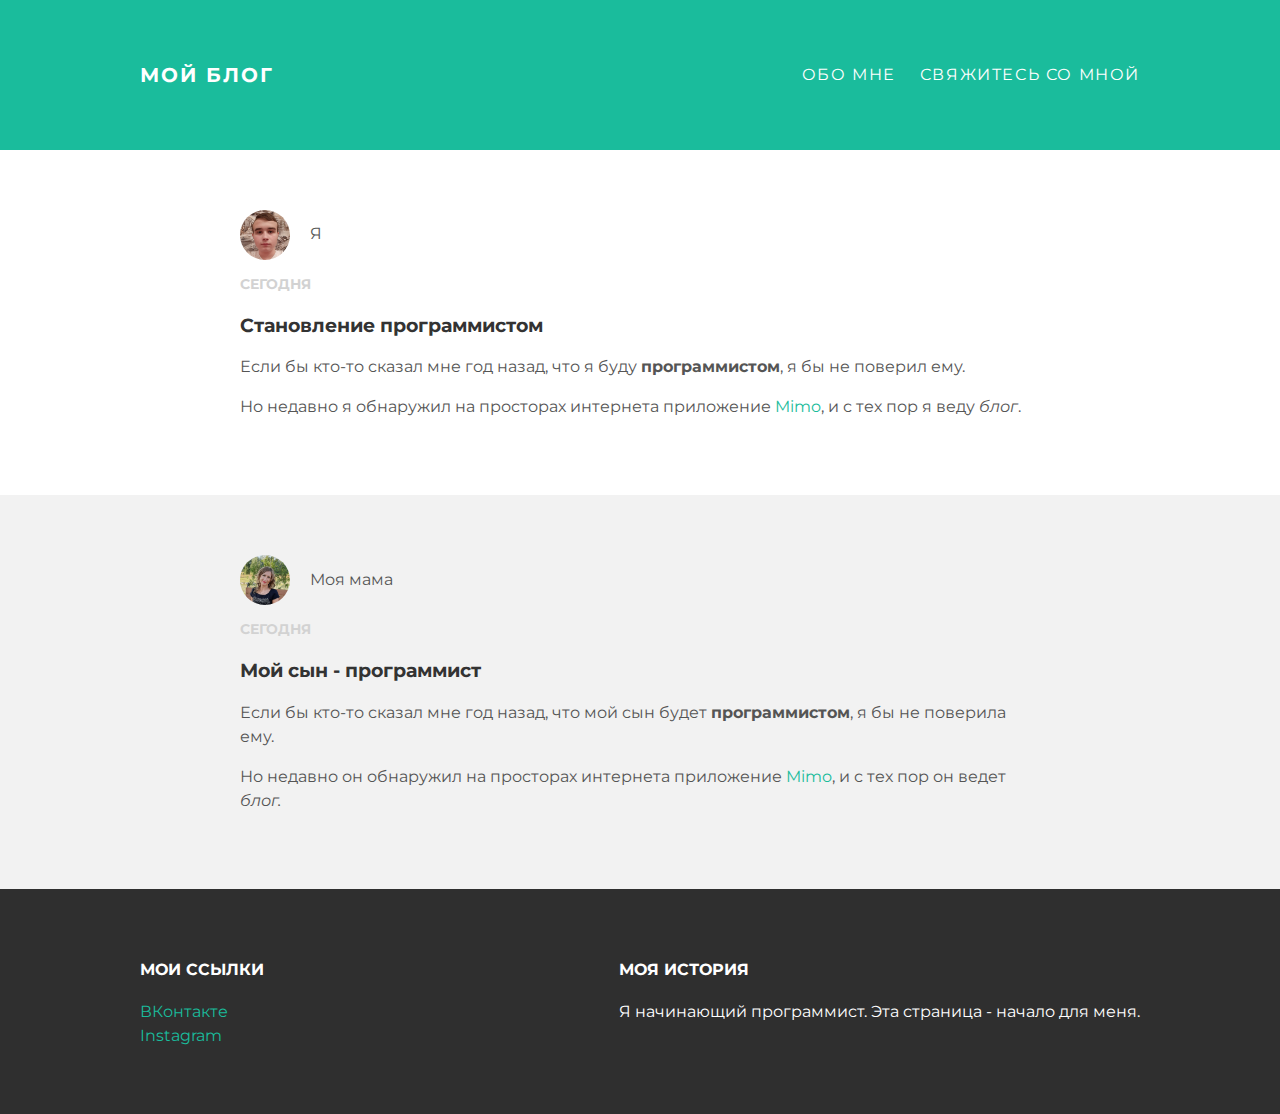
==== index.html @ e4b24c1c "Add files via upload" ====
<!doctype html><html><head> 
  <title>Мой блог</title> 
  <link rel="stylesheet" type="text/css" href="styles.css"> 
 </head> 
 <body> 
  <div id="header"> 
   <div class="container"> 
    <a id="header-title" href="index.html">Мой блог</a> 
    <ul id="header-nav"> 
     <li><a href="about.html">Обо мне</a></li> 
     <li><a href="mailto:kooleon.en@gmail.com">Свяжитесь со мной</a></li> 
    </ul> 
   </div> 
  </div> 
  <div id="content"> 
   <div class="post-container"> 
    <div class="post"> 
     <div class="post-author"> 
      <img src="me.png"> 
      <span>Я</span> 
     </div> 
     <p class="post-date">Сегодня</p> 
     <h3 class="post-title">Становление программистом</h3> 
     <div class="post-content"> 
      <p> Если бы кто-то сказал мне год назад, что я буду <strong>программистом</strong>, я бы не поверил ему.</p> 
      <p> Но недавно я обнаружил на просторах интернета приложение <a href="https://getmimo.com">Mimo</a>, и с тех пор я веду <em>блог</em>.</p> 
     </div> 
    </div> 
   </div> 
   <div class="post-container"> 
    <div class="post"> 
     <div class="post-author"> 
      <img src="mom.png"> 
      <span>Моя мама</span> 
     </div> 
     <p class="post-date">Сегодня</p> 
     <h3 class="post-title">Мой сын - программист</h3> 
     <div class="post-content"> 
      <p> Если бы кто-то сказал мне год назад, что мой сын будет <strong>программистом</strong>, я бы не поверила ему.</p> 
      <p> Но недавно он обнаружил на просторах интернета приложение <a href="https://getmimo.com">Mimo</a>, и с тех пор он ведет <em>блог.</em></p> 
     </div> 
    </div> 
   </div> 
  </div> 
  <div id="footer"> 
   <div class="container"> 
    <div class="column"> 
     <h4>Мои ссылки</h4> 
     <p> <a href="https://vk.com/kooleon_en">ВКонтакте</a> <br> <a href="https://instagram.com/kooleon_en">Instagram</a> </p> 
    </div> 
    <div id="info" class="column"> 
     <h4> Моя история </h4> 
     <p>Я начинающий программист. Эта страница - начало для меня.</p> 
    </div> 
   </div> 
  </div> 
 
</body></html>
---- styles.css ----
@import url(http://fonts.googleapis.com/css?family=Montserrat:400,700);
body {
  color:#555;
  margin:0;
}
#header a {
  color: white;
  text-decoration: none;
  text-transform: uppercase;
  letter-spacing: 0.1em;
}
#header a:hover {
  color:222;
}
#header {
  background-color:#1abc9c;
  height:150px;
  line-height:150px;
}
#header-title {
  display: block;
  float: left;
  
  font-size: 20px;
  font-weight: bold;
}
#header-nav {
  display: block;
  float: right;
  margin-top: 0;
}
#header-nav li {
  display: inline;
  padding-left: 20px;
}
.container {
  max-width: 1000px;
  margin: 0 auto;
}
#footer {
  background-color: #2f2f2f;
  padding: 50px 0;
}
.column {
  min-width 300px;
  display: inline-block;
  vertical-align: top;
}
#footer h4{
  color: white;
  text-transform: uppercase;
  letter-spacing: 0.1 em;
}
#footer p{
  color: white;
}
a {
  color: #1abc9c;
  text-decoration: none;
}
a:hover{
  color:F6A623;
}
#info{
  float: right;
}
.post{
  max-width: 800px;
  margin: 0 auto;
  padding: 60px 0;
}
.post-author img{
  width: 50px;
  height: 50px;
  vertical-align: middle;
}
.post-author span{
  margin-left: 16px;
}
.post-date {
  color: #D2D2D2;
  
  font-size: 14px;
  font-weight: bold;
  
  text-transform: uppercase;
  text-spacing: 0.1em;
}
h1,h2,h3,h4{
  color: #333;
}
p{
  line-height: 1.5;
}
body{
  margin: 0;
  color: 555;
  
  font-family: 'Montserrat', sans-serif;
}
.about{
  text-align: center;
}
.about-author img{
  width: 400px;
  height: 400px;
  vertical-align: middle; 
}
.post-author img, .about-author img{
  border-radius: 50%;
}
.post-container:nth-child(even) {
  background-color: #f2f2f2;
}
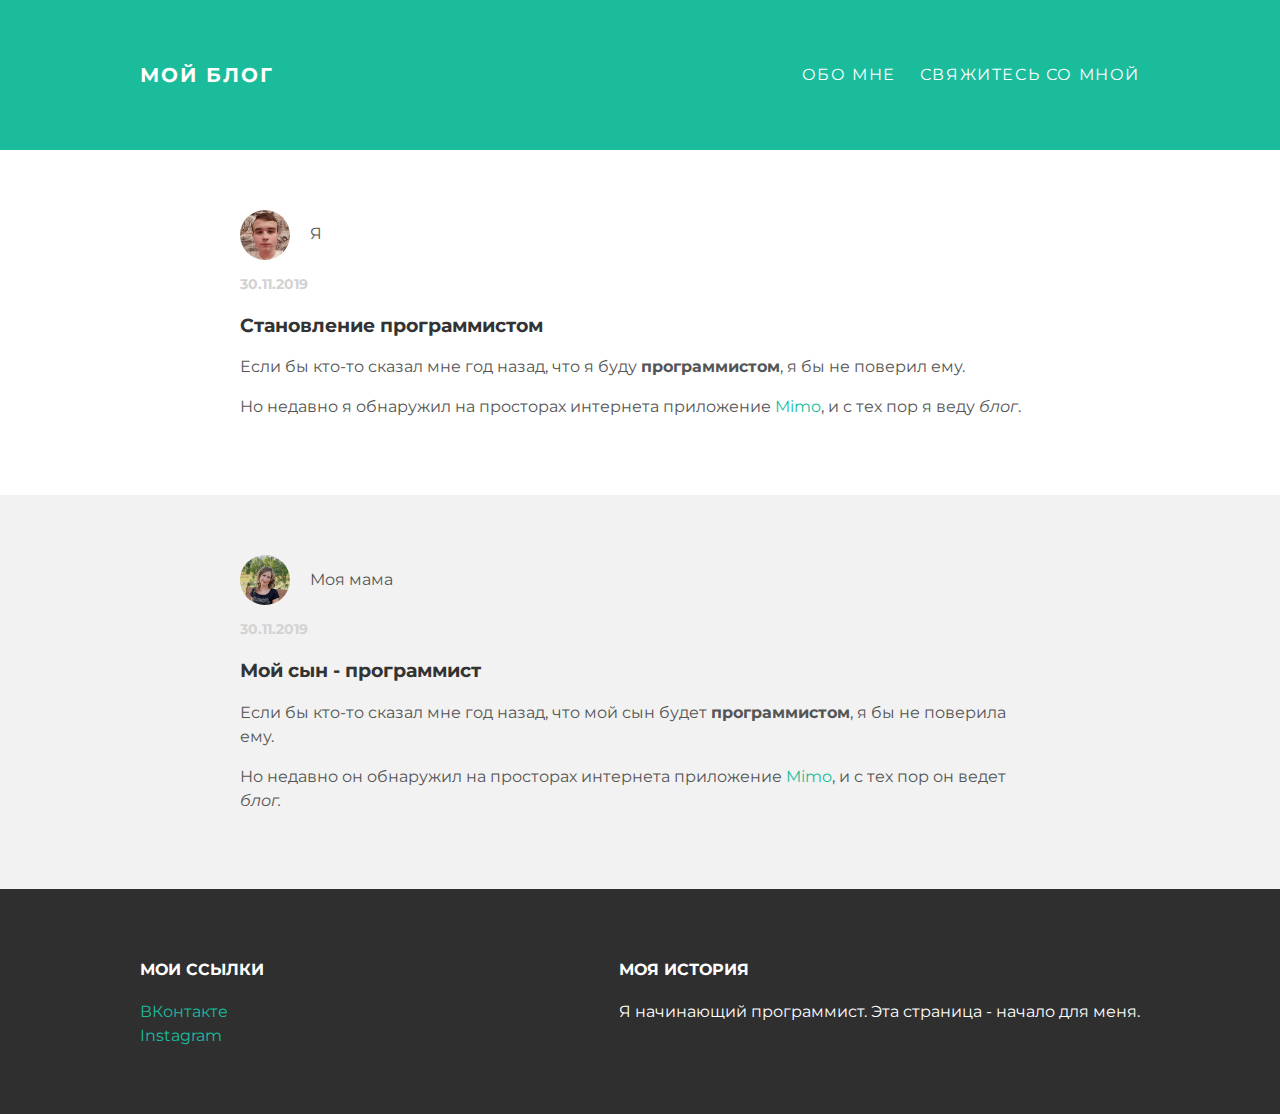
==== commit 00a45389: "Update index.html" ====
--- a/index.html
+++ b/index.html
@@ -19,7 +19,7 @@
       <img src="me.png"> 
       <span>Я</span> 
      </div> 
-     <p class="post-date">Сегодня</p> 
+     <p class="post-date">30.11.2019</p> 
      <h3 class="post-title">Становление программистом</h3> 
      <div class="post-content"> 
       <p> Если бы кто-то сказал мне год назад, что я буду <strong>программистом</strong>, я бы не поверил ему.</p> 
@@ -33,7 +33,7 @@
       <img src="mom.png"> 
       <span>Моя мама</span> 
      </div> 
-     <p class="post-date">Сегодня</p> 
+     <p class="post-date">30.11.2019</p> 
      <h3 class="post-title">Мой сын - программист</h3> 
      <div class="post-content"> 
       <p> Если бы кто-то сказал мне год назад, что мой сын будет <strong>программистом</strong>, я бы не поверила ему.</p> 
@@ -55,4 +55,4 @@
    </div> 
   </div> 
  
-</body></html>+</body></html>
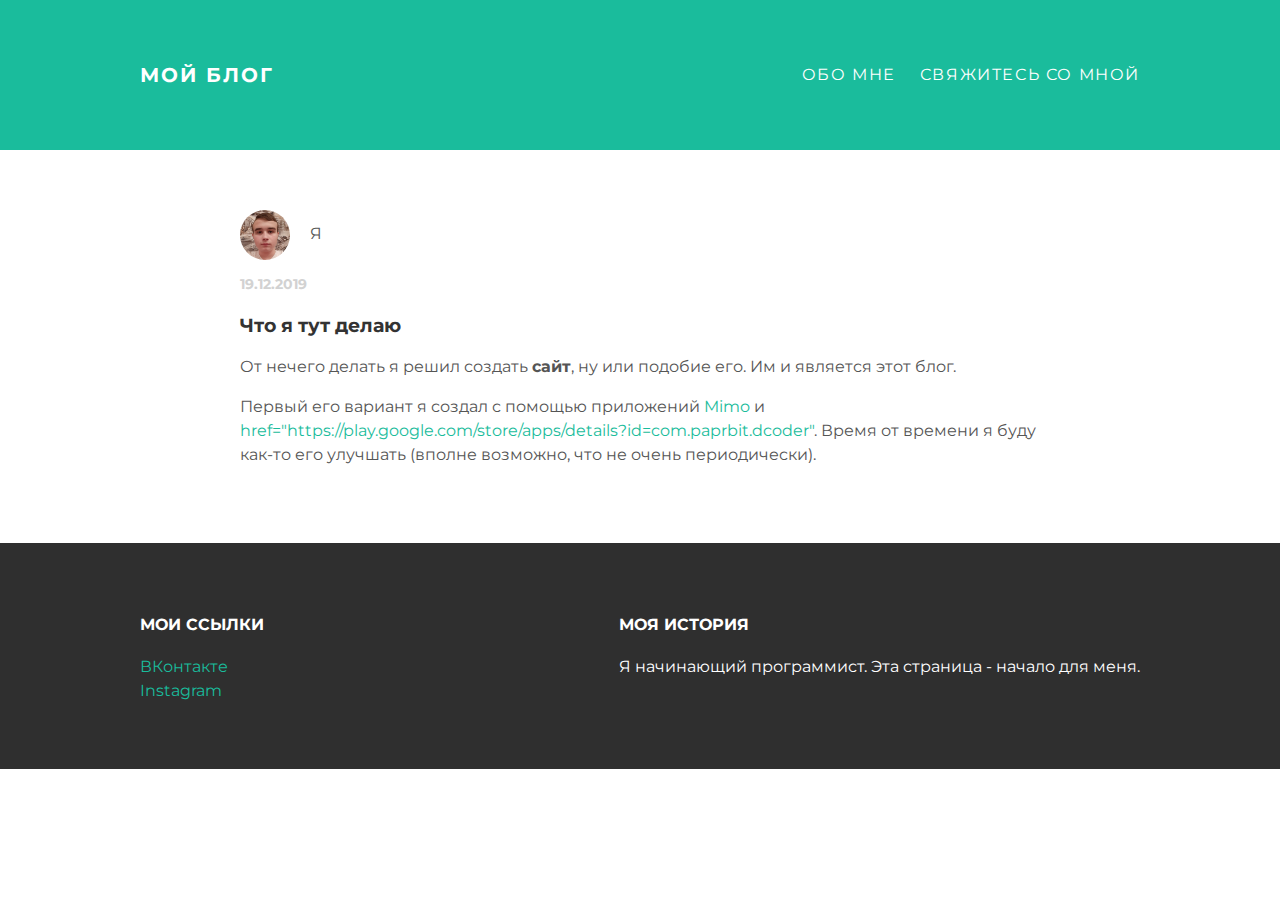
==== commit f93cc207: "Update index.html" ====
--- a/index.html
+++ b/index.html
@@ -19,29 +19,14 @@
       <img src="me.png"> 
       <span>Я</span> 
      </div> 
-     <p class="post-date">30.11.2019</p> 
-     <h3 class="post-title">Становление программистом</h3> 
+     <p class="post-date">19.12.2019</p> 
+     <h3 class="post-title">Что я тут делаю</h3> 
      <div class="post-content"> 
-      <p> Если бы кто-то сказал мне год назад, что я буду <strong>программистом</strong>, я бы не поверил ему.</p> 
-      <p> Но недавно я обнаружил на просторах интернета приложение <a href="https://getmimo.com">Mimo</a>, и с тех пор я веду <em>блог</em>.</p> 
+      <p>От нечего делать я решил создать <strong>сайт</strong>, ну или подобие его. Им и является этот блог.</p> 
+      <p>Первый его вариант я создал с помощью приложений <a href="https://getmimo.com">Mimo</a> и <a> href="https://play.google.com/store/apps/details?id=com.paprbit.dcoder"</a>. Время от времени я буду как-то его улучшать (вполне возможно, что не очень периодически).</p> 
      </div> 
     </div> 
    </div> 
-   <div class="post-container"> 
-    <div class="post"> 
-     <div class="post-author"> 
-      <img src="mom.png"> 
-      <span>Моя мама</span> 
-     </div> 
-     <p class="post-date">30.11.2019</p> 
-     <h3 class="post-title">Мой сын - программист</h3> 
-     <div class="post-content"> 
-      <p> Если бы кто-то сказал мне год назад, что мой сын будет <strong>программистом</strong>, я бы не поверила ему.</p> 
-      <p> Но недавно он обнаружил на просторах интернета приложение <a href="https://getmimo.com">Mimo</a>, и с тех пор он ведет <em>блог.</em></p> 
-     </div> 
-    </div> 
-   </div> 
-  </div> 
   <div id="footer"> 
    <div class="container"> 
     <div class="column"> 
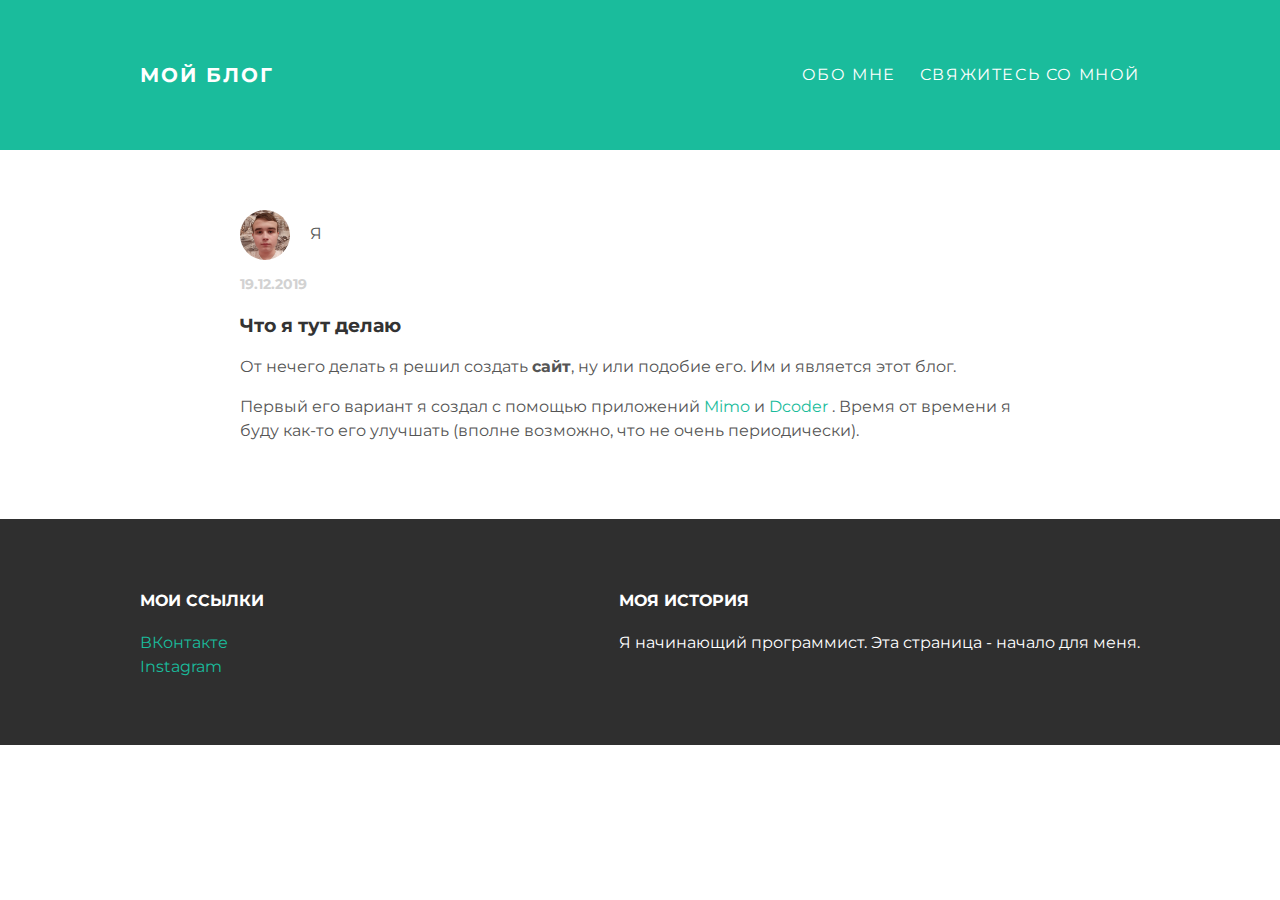
==== commit 53b36480: "Update index.html" ====
--- a/index.html
+++ b/index.html
@@ -23,7 +23,8 @@
      <h3 class="post-title">Что я тут делаю</h3> 
      <div class="post-content"> 
       <p>От нечего делать я решил создать <strong>сайт</strong>, ну или подобие его. Им и является этот блог.</p> 
-      <p>Первый его вариант я создал с помощью приложений <a href="https://getmimo.com">Mimo</a> и <a> href="https://play.google.com/store/apps/details?id=com.paprbit.dcoder"</a>. Время от времени я буду как-то его улучшать (вполне возможно, что не очень периодически).</p> 
+      <p>Первый его вариант я создал с помощью приложений <a href="https://getmimo.com">Mimo</a> и <a href="https://play.google.com/store/apps/details?id=com.paprbit.dcoder">Dcoder
+</a>. Время от времени я буду как-то его улучшать (вполне возможно, что не очень периодически).</p> 
      </div> 
     </div> 
    </div> 
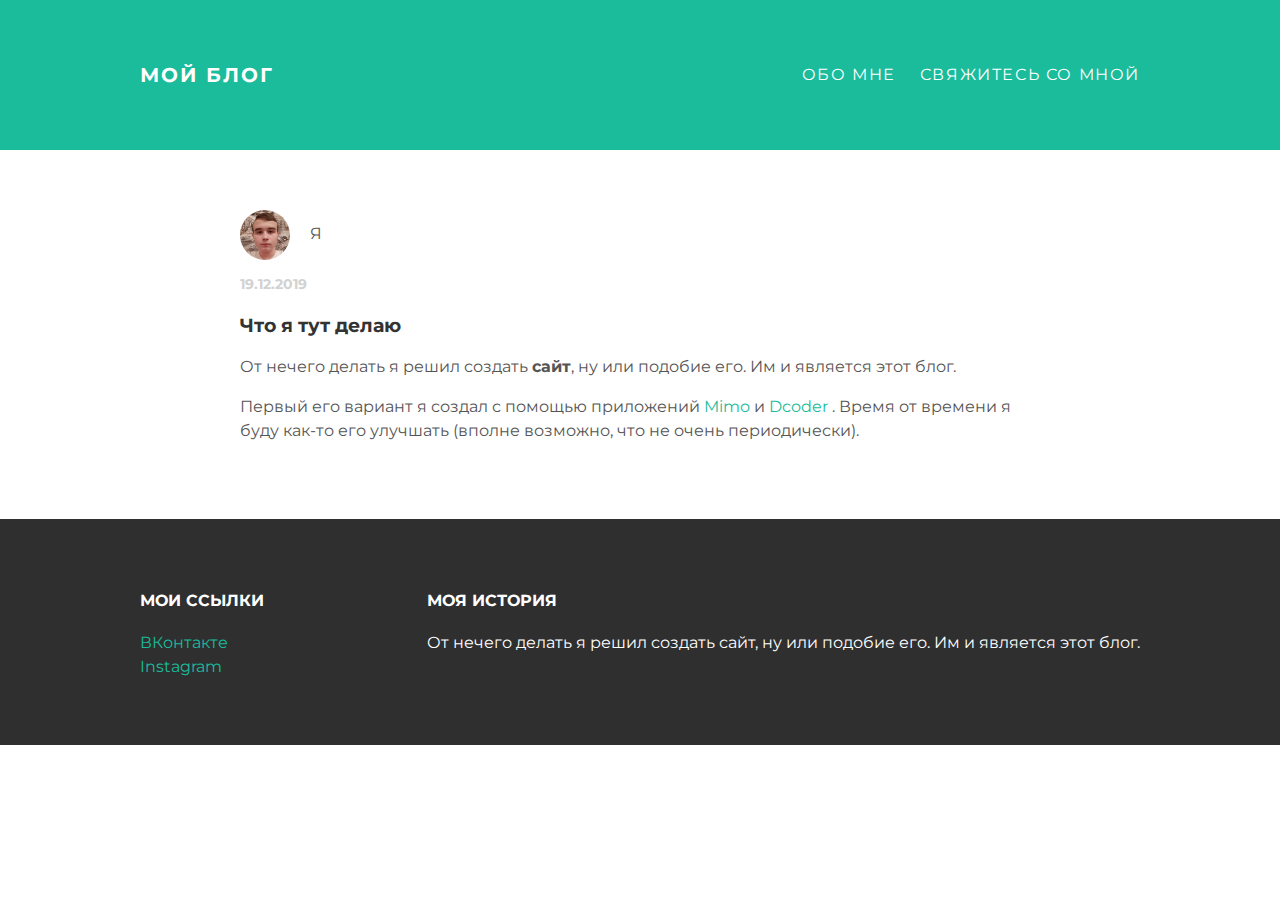
==== commit 5b1183c6: "Изменил мою историю" ====
--- a/index.html
+++ b/index.html
@@ -36,7 +36,7 @@
     </div> 
     <div id="info" class="column"> 
      <h4> Моя история </h4> 
-     <p>Я начинающий программист. Эта страница - начало для меня.</p> 
+     <p>От нечего делать я решил создать сайт, ну или подобие его. Им и является этот блог.</p> 
     </div> 
    </div> 
   </div> 
